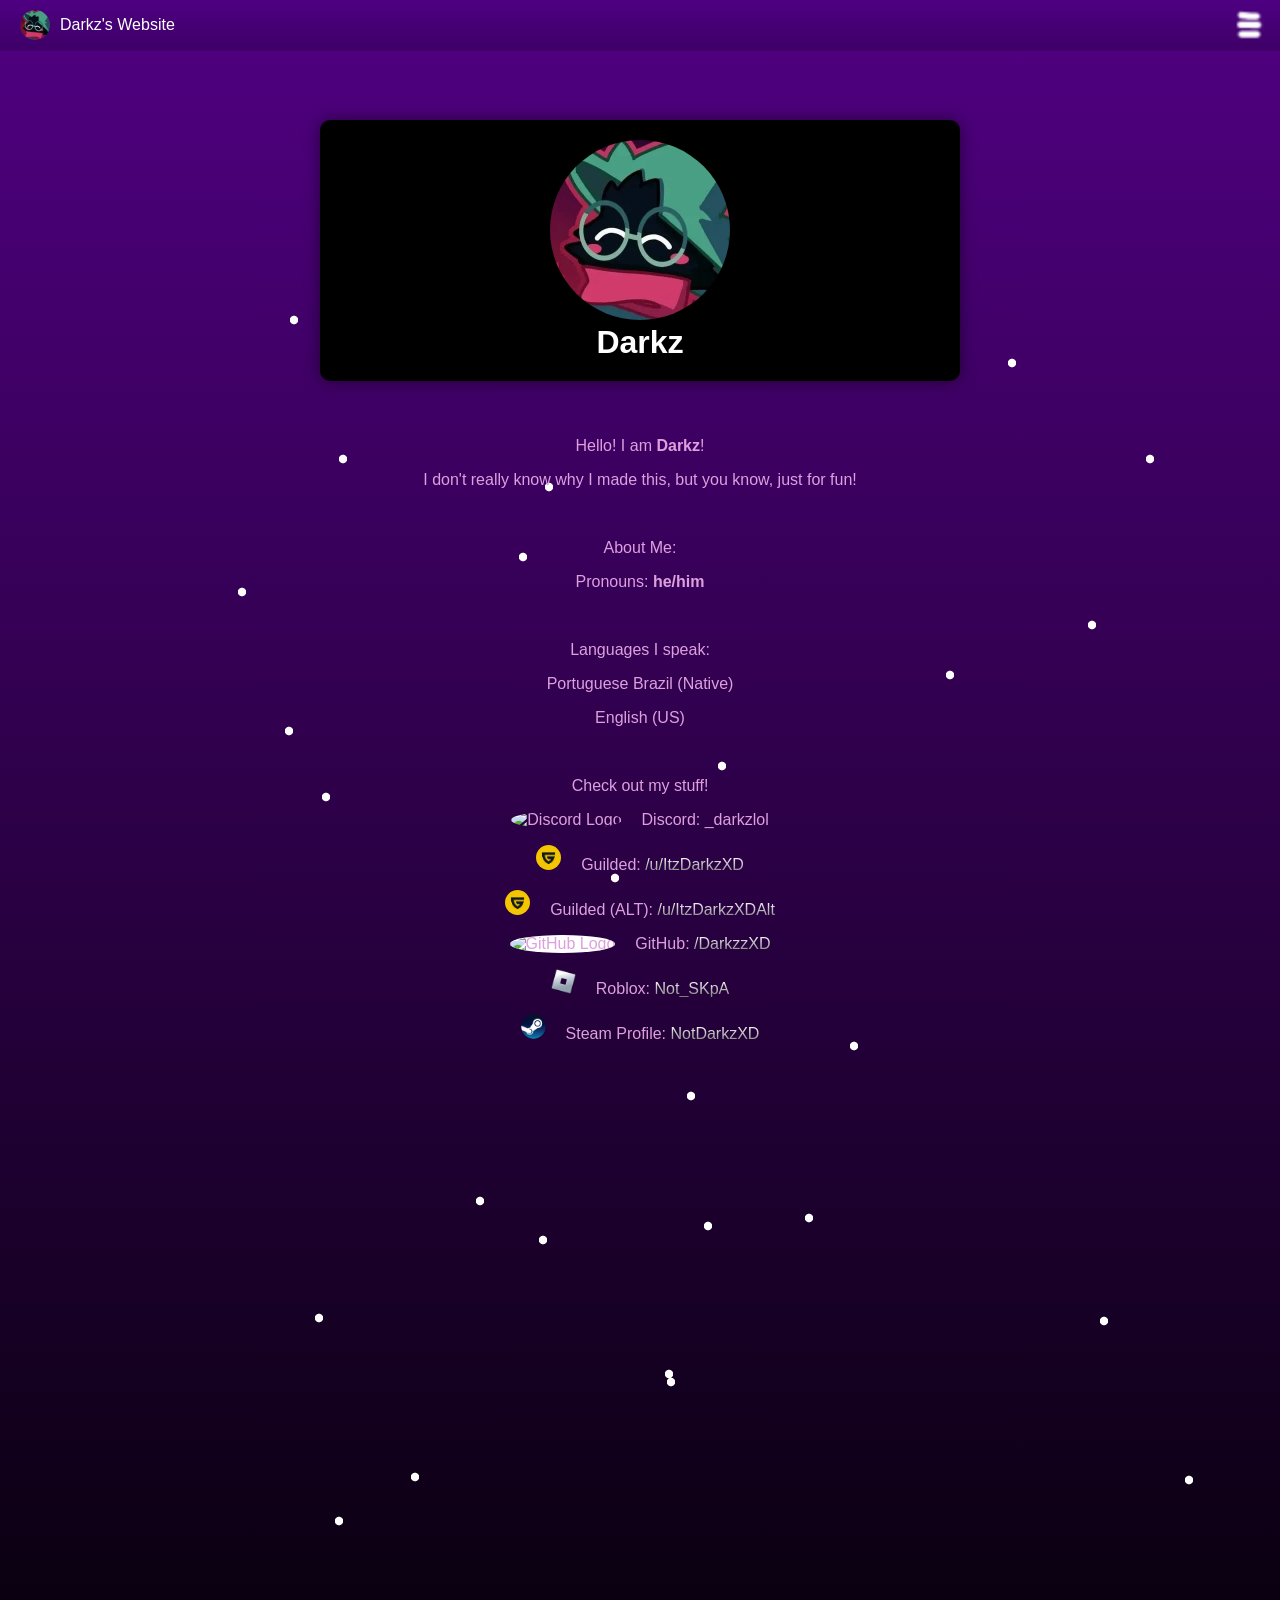
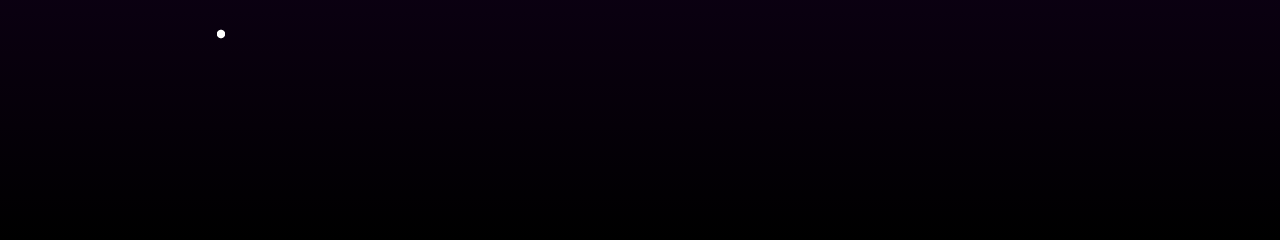
==== index.html @ fd50bc4a "changed profile picture" ====
<!DOCTYPE html>
<html lang="en">
<head>
    <meta charset="UTF-8">
    <meta name="viewport" content="width=device-width, initial-scale=1.0">
    <title>Darkz's Website</title>
    <link rel="stylesheet" href="styles.css">
    <link rel="icon" href="./images/darkz-pfp.png" type="image/png">
	
	<!-- Discord Embed -->
	<meta content="Darkz's Website" property="og:title" />
	<meta content="Hi! Check out my website!" property="og:description" />
	<meta content="https://darkzzxd.github.io/" property="og:url" />
	<meta content="https://darkzzxd.github.io/images/darkz-pfp.png" property="og:image" />
	<meta content="#23007a" data-react-helmet="true" name="theme-color" />
	<!-- End -->
	
</head>
<body>
    <div id="dots-container"></div>

    <div class="topbar">
        <div class="topbar-logo">
            <img src="./images/darkz-pfp.png" alt="Logo" class="topbar-logo-img">
            <span>Darkz's Website</span>
        </div>
        <div class="topbar-links">
            <a href="index.html">English (US)</a>
            <a href="./index-ptbr.html">Português Brasil</a>
            <a href="./index-polish.html">Polskie</a>
			<a href="#" onclick="toggleOptimization()"><i>Optimization</i></a>
        </div>
        <img src="./images/hamburger.png" alt="Menu" class="hamburger-menu" onclick="toggleMenu()" >
    </div>

    <div class="side-menu" id="side-menu">
        <span class="close-btn" onclick="toggleMenu()">&#10005;</span>
			<p><b><i>-- -- Translations -- --</i></b></p>
            <a href="index.html">English (US)</a>
            <a href="./index-ptbr.html">Português Brasil</a>
            <a href="./index-polish.html">Polskie</a>
			<br><br><p><b><i>-- -- Configurations -- --</i></b></p>
			<a href="#" onclick="toggleOptimization()"><i>Optimization</i></a>
    </div>

    <div class="card">
        <div class="text-container" id="text-container">
            <img src="./images/darkz-pfp.png" alt="Profile Picture" class="a-profile-pic">
            <h1>Darkz</h1>
        </div>
    </div>

    <div class="additional-content">
        <p>Hello! I am <b>Darkz</b>!</p>
        <p>I don't really know why I made this, but you know, just for fun!</p>
        <br>
        <p>About Me:</p>
        <p>Pronouns: <b>he/him</b></p>
        <br>
        <p>Languages I speak:</p>
        <p>Portuguese Brazil (Native)</p>
        <p>English (US)</p>
        <br>
        <p>Check out my stuff!</p>
        <p><img src="./images/discord-icon.jpg" alt="Discord Logo" class="profile-pic-rect">Discord: _darkzlol</p>
        <p><img src="./images/guilded-icon.png" alt="Guilded Logo" class="profile-pic-rect">Guilded: <a href="https://www.guilded.gg/u/ItzDarkzXD" target="_blank">/u/ItzDarkzXD</a></p>
        <p><img src="./images/guilded-icon.png" alt="Guilded Logo" class="profile-pic-rect">Guilded (ALT): <a href="https://www.guilded.gg/u/ItzDarkzXDAlt" target="_blank">/u/ItzDarkzXDAlt</a></p>
        <p><img src="./images/github-icon.png" alt="GitHub Logo" class="profile-pic-rect-bg">GitHub: <a href="https://github.com/DarkzzXD" target="_blank">/DarkzzXD</a></p>
        <p><img src="./images/roblox-icon.png" alt="Roblox Logo" class="profile-pic-rect-nrml">Roblox: <a href="https://www.roblox.com/users/4204670456/profile" target="_blank">Not_SKpA</a></p>
        <p><img src="./images/steam-icon.png" alt="Steam Logo" class="profile-pic-rect">Steam Profile: <a href="https://steamcommunity.com/profiles/76561199640765075" target="_blank">NotDarkzXD</a></p>
    </div>
    <script src="script.js"></script>
</body>
</html>
---- styles.css ----
body {
    margin: 0;
    padding: 20px;
    min-height: 200vh;
    background: linear-gradient(180deg, #4b0082, #000000);
    font-family: Arial, sans-serif;
    display: flex;
    flex-direction: column;
    align-items: center;
    cursor: url('./images/cursor.png'), auto;
}


.topbar {
    position: fixed;
    top: 0;
    left: 0;
    width: 100%;
    background: linear-gradient(180deg, rgba(75, 0, 130, 0.5), rgba(47, 0, 82, 0.5));
    color: #ffffff;
    display: flex;
    justify-content: space-between;
    align-items: center;
    padding: 10px 20px;
    box-shadow: 0 1px 0 rgba(0, 0, 0, 0.1);
    z-index: 1000;
}

.topbar-logo {
    display: flex;
    align-items: center;
}

.topbar-logo-img {
    width: 30px;
    height: 30px;
    border-radius: 50%;
    margin-right: 10px;
}

.topbar-links {
    display: flex;
    gap: 20px;
}

.hamburger-menu {
    display: none;
    width: 30px;
    height: 30px;
    cursor: pointer;
    margin-right: 35px;
    cursor: url('./images/cursor-link.png'), auto;
}

.side-menu {
    position: fixed;
    top: 0;
    right: -300px;
    width: 250px;
    height: 100%;
    background: rgba(75, 0, 130, 0.9);
    color: #ffffff;
    display: flex;
    flex-direction: column;
    padding: 20px;
    box-shadow: -1px 0 5px rgba(0, 0, 0, 0.5);
    transition: right 0.3s ease;
    z-index: 1001;
}

.side-menu .close-btn {
    align-self: flex-end;
    cursor: pointer;
    font-size: 24px;
    margin-bottom: 20px;
    cursor: url('./images/cursor-link.png'), auto;
}

.side-menu a {
    color: #ffffff;
    text-decoration: none;
    margin-bottom: 20px;
}

.side-menu a:hover {
    text-decoration: underline;
}

#dots-container {
    position: absolute;
    top: 0;
    left: 0;
    width: 100%;
    height: 100%;
    z-index: -999;
}

.dot {
    position: absolute;
    width: 10px;
    height: 10px;
    background: url('./images/white-dot.png') no-repeat center center;
    background-size: contain;
    z-index: -999;
}

.card {
    display: flex;
    align-items: center;
    justify-content: center;
    padding: 20px;
    background: #000000;
    border-radius: 10px;
    box-shadow: 0 0 15px rgba(0, 0, 0, 0.5);
    width: 80%;
    max-width: 600px;
    margin-top: 100px;
    margin-bottom: 20px;
    opacity: 0;
    transform: translateY(-50px);
    animation: fadeInDown 1s ease-in-out forwards;
}

.profile-pic-rect {
    border-radius: 50%;
    margin-right: 20px;
    width: 25px;
    height: 25px;
}

.profile-pic-rect-small {
    border-radius: 50%;
    width: 15px;
    height: 15px;
}

.profile-pic-rect-nrml {
    margin-right: 20px;
    width: 25px;
    height: 25px;
}

.profile-pic-rect-bg {
    background: #ffffff;
    border-radius: 50%;
    margin-right: 20px;
    width: 25px;
    height: 25px;
}

.profile-pic {
    border-radius: 50%;
    margin-right: 20px;
    width: 180px;
    height: 180px;
}

.a-profile-pic {
    border-radius: 50%;
    margin-right: 0px;
    width: 180px;
    height: 180px;
}

.text-container {
    text-align: center;
    flex-grow: 1;
}

.text-container h1 {
    color: #ffffff;
    margin: 0;
}

.additional-content {
    text-align: center;
    color: #dda0dd;
    margin-top: 20px;
    opacity: 0;
    transform: translateY(50px);
    animation: fadeInUp 2s ease-in-out forwards;
}

@keyframes fadeInDown {
    0% {
        opacity: 0;
        transform: translateY(-50px);
    }
    100% {
        opacity: 1;
        transform: translateY(0);
    }
}

@keyframes fadeInUp {
    0% {
        opacity: 0;
        transform: translateY(50px);
    }
    100% {
        opacity: 1;
        transform: translateY(0);
    }
}

a {
    color: transparent;
    background: linear-gradient(to bottom, white, gray);
    -webkit-background-clip: text;
    background-clip: text;
    text-decoration: none;
}

a:hover {
    color: transparent;
    background: linear-gradient(to bottom, white, white);
    -webkit-background-clip: text;
    background-clip: text;
    text-decoration: none;
    cursor: url('./images/cursor-link.png'), auto;
}

@media (max-width: 768px) {
    .topbar {
        flex-direction: column;
        align-items: flex-start;
    }
    
    .topbar-logo, .hamburger-menu {
        margin-bottom: 10px;
    }

    .topbar-links {
        display: block;
    }

    .topbar-links a {
        display: block;
        margin: 5px 0;
    }

    .hamburger-menu {
        display: none;
    }

    .topbar-links {
        display: flex
        flex-direction: column;
        gap: 10px;
    }
}

@media (min-width: 769px) {
    .hamburger-menu {
        display: block;
    }

    .topbar-links {
        display: none;
    }
}

.side-menu button {
    color: transparent;
    -webkit-background-clip: text;
    background-clip: text;
    text-decoration: none;
}

.side-menu button:hover {
    color: transparent;
    -webkit-background-clip: text;
    background-clip: text;
    text-decoration: none;
}

span {
    display: inline-block;
    transition: transform 1s ease-in-out;
}
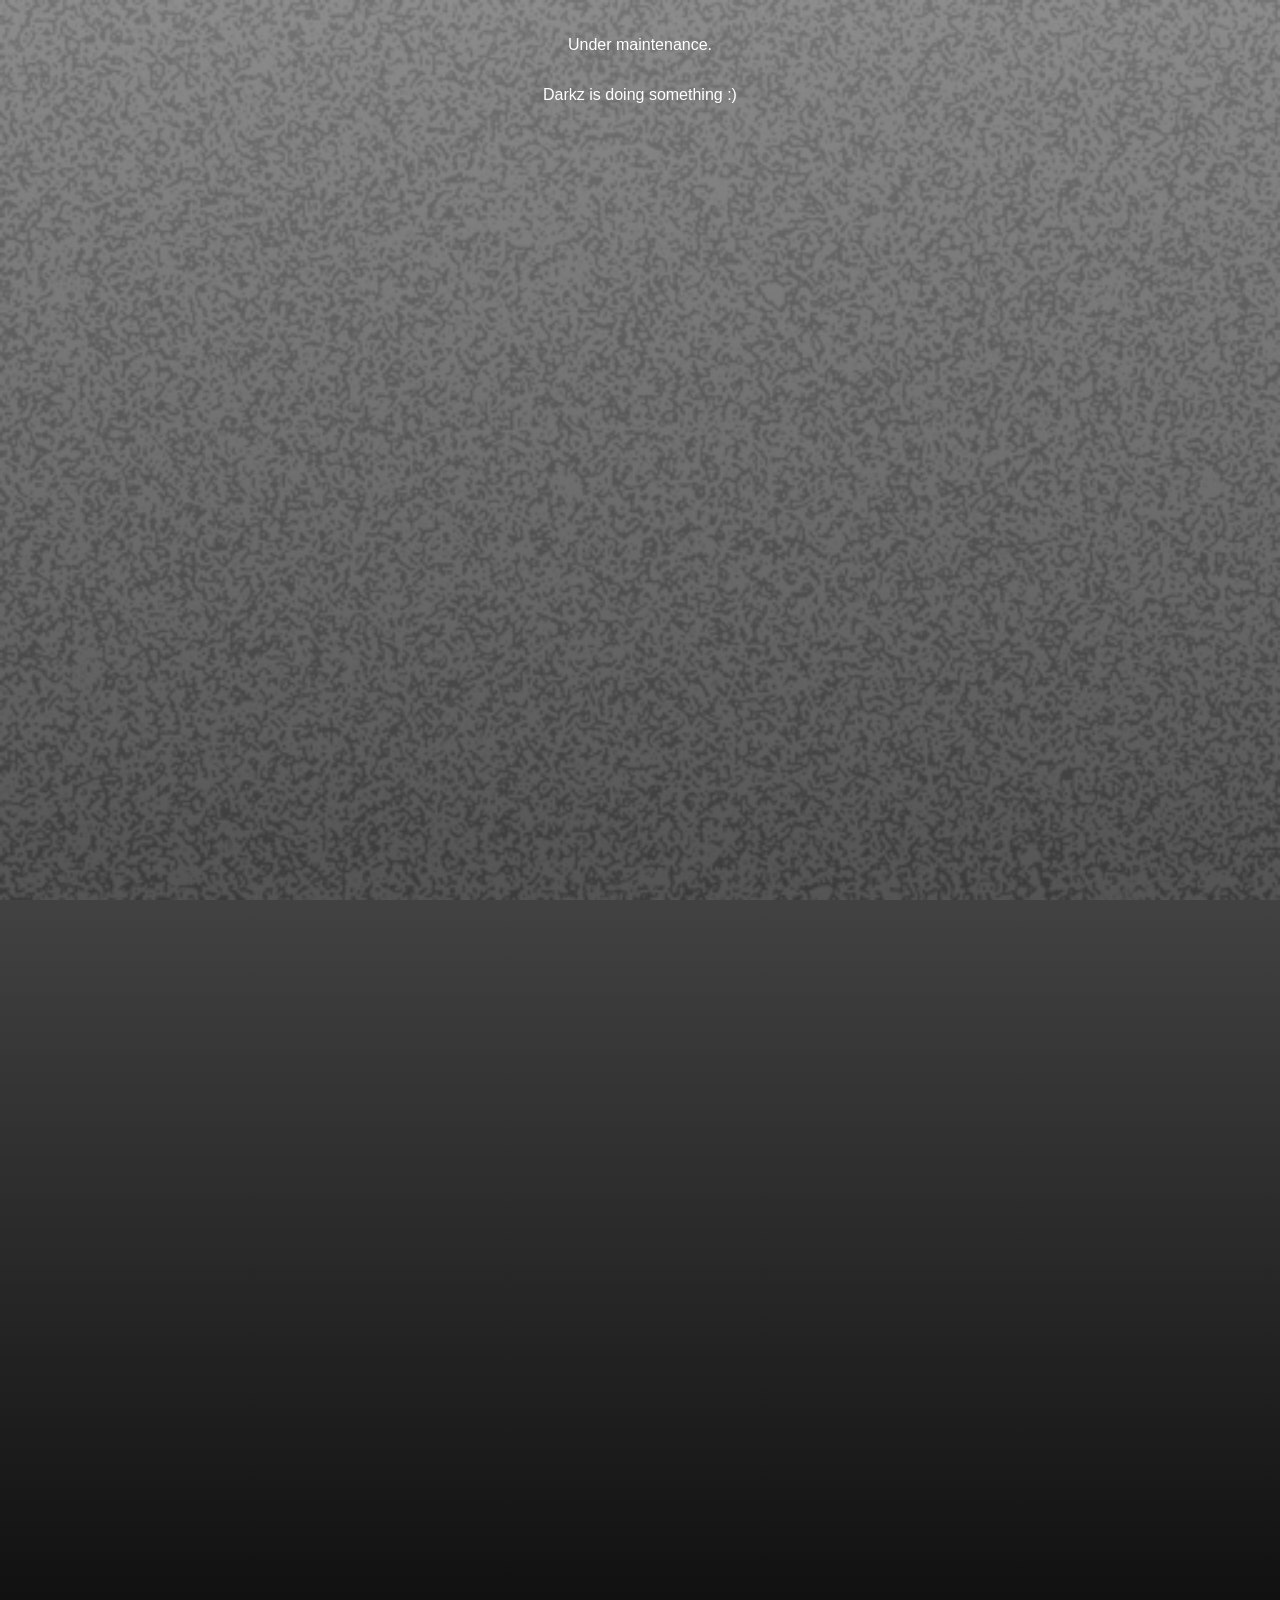
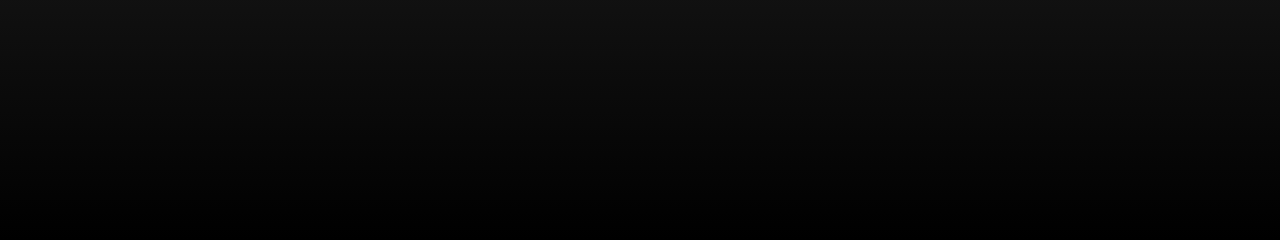
==== commit ec54eaed: "darkz is doing something..." ====
--- a/index.html
+++ b/index.html
@@ -15,7 +15,7 @@
 	<meta content="#23007a" data-react-helmet="true" name="theme-color" />
 	<!-- End -->
 	
-</head>
+<!--</head>
 <body>
     <div id="dots-container"></div>
 
@@ -71,4 +71,25 @@
     </div>
     <script src="script.js"></script>
 </body>
-</html>+</html>-->
+
+<body>
+	<div class="bg-image"></div>
+	<p style="color:white; position: relative; z-index: 1;">Under maintenance.</p>
+	<p style="color:white; position: relative; z-index: 1;">Darkz is doing something :)</p>
+	<script src="script.js"></script>
+</body>
+
+<style>
+	.bg-image {
+		position: absolute;
+		top: 0;
+		left: 0;
+		width: 100%;
+		height: 100%;
+		background: url('./images/imtellingyoudarkzisdoingsomething.jpg') no-repeat center center fixed;
+		background-size: cover;
+		opacity: 0.1;
+		z-index: 0;
+	}
+</style>
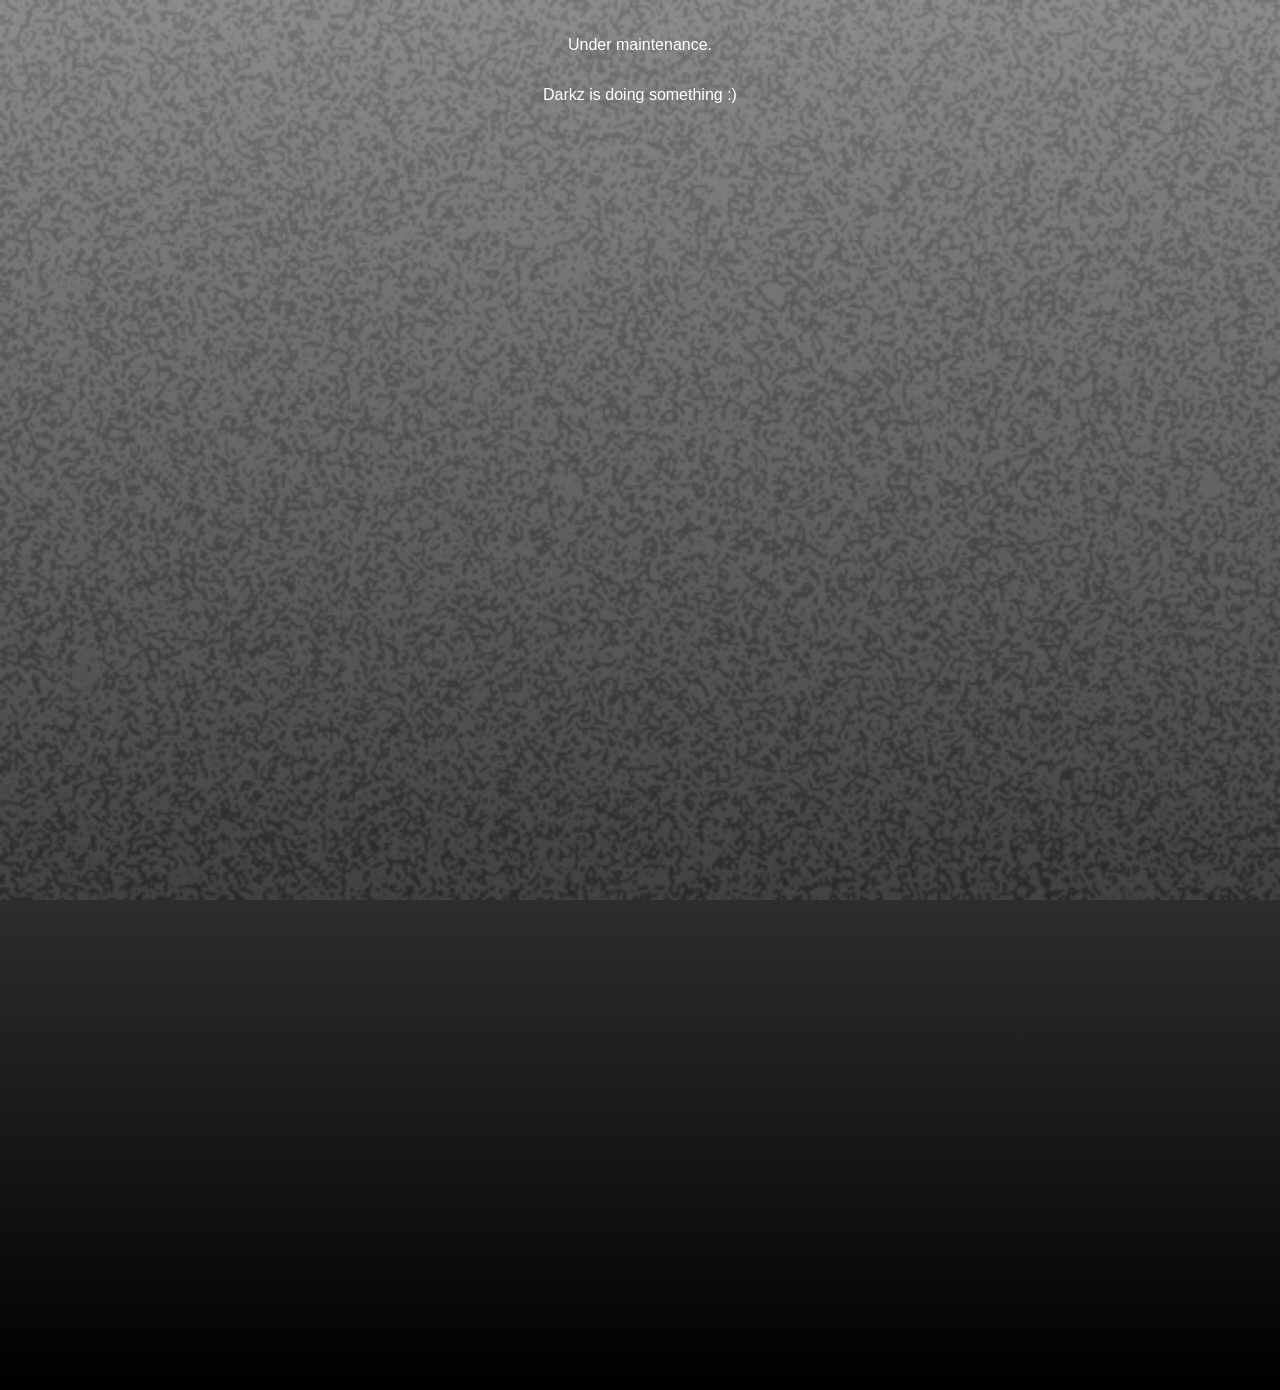
==== commit 86bf2aa6: "darkz is doing something..." ====
--- a/index.html
+++ b/index.html
@@ -9,69 +9,30 @@
 	
 	<!-- Discord Embed -->
 	<meta content="Darkz's Website" property="og:title" />
-	<meta content="Hi! Check out my website!" property="og:description" />
+	<meta content="???" property="og:description" />
 	<meta content="https://darkzzxd.github.io/" property="og:url" />
 	<meta content="https://darkzzxd.github.io/images/darkz-pfp.png" property="og:image" />
-	<meta content="#23007a" data-react-helmet="true" name="theme-color" />
+	<meta content="#363636" data-react-helmet="true" name="theme-color" />
 	<!-- End -->
-	
-<!--</head>
-<body>
-    <div id="dots-container"></div>
 
-    <div class="topbar">
-        <div class="topbar-logo">
-            <img src="./images/darkz-pfp.png" alt="Logo" class="topbar-logo-img">
-            <span>Darkz's Website</span>
-        </div>
-        <div class="topbar-links">
-            <a href="index.html">English (US)</a>
-            <a href="./index-ptbr.html">Português Brasil</a>
-            <a href="./index-polish.html">Polskie</a>
-			<a href="#" onclick="toggleOptimization()"><i>Optimization</i></a>
-        </div>
-        <img src="./images/hamburger.png" alt="Menu" class="hamburger-menu" onclick="toggleMenu()" >
-    </div>
-
-    <div class="side-menu" id="side-menu">
-        <span class="close-btn" onclick="toggleMenu()">&#10005;</span>
-			<p><b><i>-- -- Translations -- --</i></b></p>
-            <a href="index.html">English (US)</a>
-            <a href="./index-ptbr.html">Português Brasil</a>
-            <a href="./index-polish.html">Polskie</a>
-			<br><br><p><b><i>-- -- Configurations -- --</i></b></p>
-			<a href="#" onclick="toggleOptimization()"><i>Optimization</i></a>
-    </div>
-
-    <div class="card">
-        <div class="text-container" id="text-container">
-            <img src="./images/darkz-pfp.png" alt="Profile Picture" class="a-profile-pic">
-            <h1>Darkz</h1>
-        </div>
-    </div>
-
-    <div class="additional-content">
-        <p>Hello! I am <b>Darkz</b>!</p>
-        <p>I don't really know why I made this, but you know, just for fun!</p>
-        <br>
-        <p>About Me:</p>
-        <p>Pronouns: <b>he/him</b></p>
-        <br>
-        <p>Languages I speak:</p>
-        <p>Portuguese Brazil (Native)</p>
-        <p>English (US)</p>
-        <br>
-        <p>Check out my stuff!</p>
-        <p><img src="./images/discord-icon.jpg" alt="Discord Logo" class="profile-pic-rect">Discord: _darkzlol</p>
-        <p><img src="./images/guilded-icon.png" alt="Guilded Logo" class="profile-pic-rect">Guilded: <a href="https://www.guilded.gg/u/ItzDarkzXD" target="_blank">/u/ItzDarkzXD</a></p>
-        <p><img src="./images/guilded-icon.png" alt="Guilded Logo" class="profile-pic-rect">Guilded (ALT): <a href="https://www.guilded.gg/u/ItzDarkzXDAlt" target="_blank">/u/ItzDarkzXDAlt</a></p>
-        <p><img src="./images/github-icon.png" alt="GitHub Logo" class="profile-pic-rect-bg">GitHub: <a href="https://github.com/DarkzzXD" target="_blank">/DarkzzXD</a></p>
-        <p><img src="./images/roblox-icon.png" alt="Roblox Logo" class="profile-pic-rect-nrml">Roblox: <a href="https://www.roblox.com/users/4204670456/profile" target="_blank">Not_SKpA</a></p>
-        <p><img src="./images/steam-icon.png" alt="Steam Logo" class="profile-pic-rect">Steam Profile: <a href="https://steamcommunity.com/profiles/76561199640765075" target="_blank">NotDarkzXD</a></p>
-    </div>
-    <script src="script.js"></script>
-</body>
-</html>-->
+<!--
+⠀⠀⠀⠀⠀⠀⠀⠀⠀⠀⡀⠀⠀⠀⠀⠀⠀⣀⣀⠀⠀⠀⠀⠀⠀⠀⠀⠀
+⠀⠀⠀⠀⠀⢀⠔⠊⠩⢅⠀⣉⣉⣲⣴⣉⣉⠀⡠⠍⠉⠲⡄⠀⠀⠀⠀⠀
+⠀⠀⠀⢀⣀⣇⣀⣀⣤⡾⠟⠛⡋⠉⠉⢙⠛⠻⢷⣦⣀⣀⣼⣀⣀⠀⠀⠀
+⢀⠔⠊⠁⠀⠀⣰⡿⠉⠀⠀⢰⣿⡄⢠⣿⡆⠀⠀⠈⢻⣦⠀⠀⠀⠉⠒⢄
+⣎⠀⠀⠉⠉⢱⣿⠀⠀⠀⠀⠸⣿⠃⠘⣿⠇⠀⠀⠀⠀⣿⡖⠉⠀⠀⠀⢸
+⠘⠦⡀⠀⠀⠈⣿⡄⠀⠀⠓⣦⠤⠤⠤⠬⢤⠒⠀⠀⢀⣿⠁⠀⠀⣀⠤⠊
+⠀⠀⠈⠉⢑⡲⠛⢿⣦⣀⠀⠈⠁⠒⠒⠊⠁⠀⣀⣴⡿⠛⠫⣉⠉⠀⠀⠀
+⠀⠀⠀⢠⠋⠀⡔⠁⠈⠛⠿⠶⣶⣶⣶⣶⠶⠿⠛⠁⠈⠣⠀⠈⢣⠀⠀⠀
+⠀⠀⠀⠘⢦⣀⠀⠀⠀⢀⣀⠤⣾⣿⣿⡿⠲⢄⣀⠀⠀⠀⢀⡠⠊⠀⠀⠀
+⠀⠀⠀⠀⠀⠀⠉⠉⠉⠀⠀⡼⠛⠛⡿⠁⠀⠀⠀⠈⠉⠉⠀⠀⠀⠀⠀⠀
+⠀⠀⠀⠀⠀⠀⠀⠀⠀⠀⢰⠁⠀⠸⠁⠀⠀⠀⠀⠀⠀⠀⠀⠀⠀⠀⠀⠀
+⠀⠀⠀⠀⠀⠀⠀⠀⠀⠀⠘⢄⠀⠘⢄⠀⠀⠀⠀⠀⠀⠀⠀⠀⠀⠀⠀⠀
+⠀⠀⠀⠀⠀⠀⠀⠀⠀⢀⠀⠀⠙⡆⠀⠑⡄⠀⡀⠀⠀⠀⠀⠀⠀⠀⠀⠀
+⠀⠀⠀⠀⠀⠀⠀⠀⠀⢸⣆⢀⠔⠁⠀⠀⢱⣸⠃⠀⠀⠀⠀⠀⠀⠀⠀⠀
+⠀⠀⠀⠀⠀⠀⠀⠀⠀⠈⢿⣿⣶⣤⣤⣴⣾⠟⠀⠀⠀⠀⠀⠀⠀⠀⠀⠀
+⠀⠀⠀⠀⠀⠀⠀⠀⠀⠀⠀⠈⠉⠉⠉⠉⠁⠀⠀⠀⠀⠀⠀⠀⠀⠀⠀⠀
+-->
 
 <body>
 	<div class="bg-image"></div>
@@ -93,3 +54,9 @@
 		z-index: 0;
 	}
 </style>
+
+<script>
+    document.body.style.overflow = 'hidden';
+    document.body.style.scrollbarWidth = 'none';
+    document.body.style.msOverflowStyle = 'none';
+</script>
--- a/styles.css
+++ b/styles.css
@@ -1,15 +1,16 @@
 body {
     margin: 0;
     padding: 20px;
-    min-height: 200vh;
+    min-height: 150vh;
     background: linear-gradient(180deg, #4b0082, #000000);
     font-family: Arial, sans-serif;
     display: flex;
     flex-direction: column;
     align-items: center;
-    cursor: url('./images/cursor.png'), auto;
-}
-
+}
+temp {
+cursor: url('./images/cursor.png'), auto;	
+}
 
 .topbar {
     position: fixed;
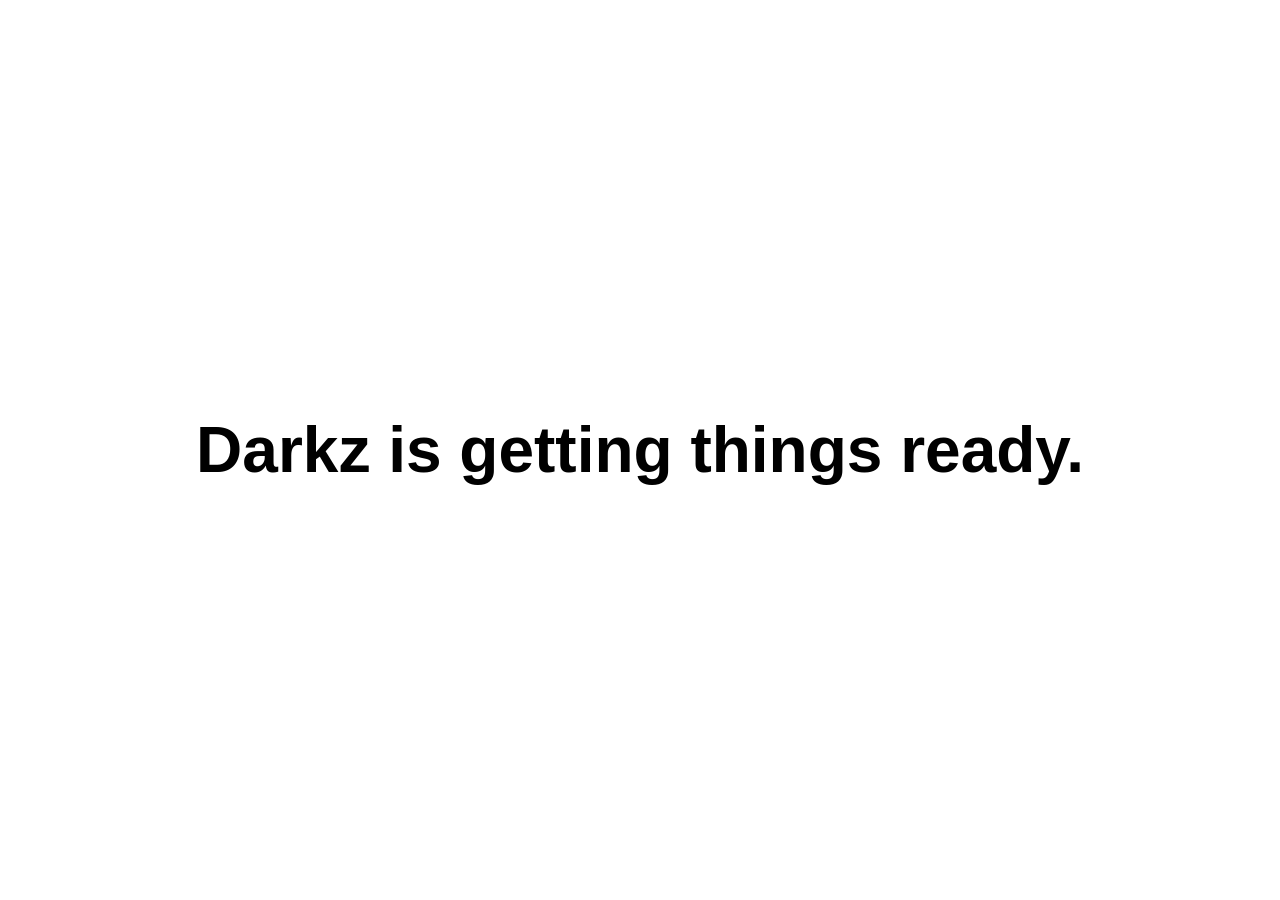
==== commit e5e41fbb: "darkz_ready_website_update [...]" ====
--- a/index.html
+++ b/index.html
@@ -3,60 +3,26 @@
 <head>
     <meta charset="UTF-8">
     <meta name="viewport" content="width=device-width, initial-scale=1.0">
-    <title>Darkz's Website</title>
-    <link rel="stylesheet" href="styles.css">
     <link rel="icon" href="./images/darkz-pfp.png" type="image/png">
-	
-	<!-- Discord Embed -->
-	<meta content="Darkz's Website" property="og:title" />
-	<meta content="???" property="og:description" />
-	<meta content="https://darkzzxd.github.io/" property="og:url" />
-	<meta content="https://darkzzxd.github.io/images/darkz-pfp.png" property="og:image" />
-	<meta content="#363636" data-react-helmet="true" name="theme-color" />
-	<!-- End -->
-
-<!--
-⠀⠀⠀⠀⠀⠀⠀⠀⠀⠀⡀⠀⠀⠀⠀⠀⠀⣀⣀⠀⠀⠀⠀⠀⠀⠀⠀⠀
-⠀⠀⠀⠀⠀⢀⠔⠊⠩⢅⠀⣉⣉⣲⣴⣉⣉⠀⡠⠍⠉⠲⡄⠀⠀⠀⠀⠀
-⠀⠀⠀⢀⣀⣇⣀⣀⣤⡾⠟⠛⡋⠉⠉⢙⠛⠻⢷⣦⣀⣀⣼⣀⣀⠀⠀⠀
-⢀⠔⠊⠁⠀⠀⣰⡿⠉⠀⠀⢰⣿⡄⢠⣿⡆⠀⠀⠈⢻⣦⠀⠀⠀⠉⠒⢄
-⣎⠀⠀⠉⠉⢱⣿⠀⠀⠀⠀⠸⣿⠃⠘⣿⠇⠀⠀⠀⠀⣿⡖⠉⠀⠀⠀⢸
-⠘⠦⡀⠀⠀⠈⣿⡄⠀⠀⠓⣦⠤⠤⠤⠬⢤⠒⠀⠀⢀⣿⠁⠀⠀⣀⠤⠊
-⠀⠀⠈⠉⢑⡲⠛⢿⣦⣀⠀⠈⠁⠒⠒⠊⠁⠀⣀⣴⡿⠛⠫⣉⠉⠀⠀⠀
-⠀⠀⠀⢠⠋⠀⡔⠁⠈⠛⠿⠶⣶⣶⣶⣶⠶⠿⠛⠁⠈⠣⠀⠈⢣⠀⠀⠀
-⠀⠀⠀⠘⢦⣀⠀⠀⠀⢀⣀⠤⣾⣿⣿⡿⠲⢄⣀⠀⠀⠀⢀⡠⠊⠀⠀⠀
-⠀⠀⠀⠀⠀⠀⠉⠉⠉⠀⠀⡼⠛⠛⡿⠁⠀⠀⠀⠈⠉⠉⠀⠀⠀⠀⠀⠀
-⠀⠀⠀⠀⠀⠀⠀⠀⠀⠀⢰⠁⠀⠸⠁⠀⠀⠀⠀⠀⠀⠀⠀⠀⠀⠀⠀⠀
-⠀⠀⠀⠀⠀⠀⠀⠀⠀⠀⠘⢄⠀⠘⢄⠀⠀⠀⠀⠀⠀⠀⠀⠀⠀⠀⠀⠀
-⠀⠀⠀⠀⠀⠀⠀⠀⠀⢀⠀⠀⠙⡆⠀⠑⡄⠀⡀⠀⠀⠀⠀⠀⠀⠀⠀⠀
-⠀⠀⠀⠀⠀⠀⠀⠀⠀⢸⣆⢀⠔⠁⠀⠀⢱⣸⠃⠀⠀⠀⠀⠀⠀⠀⠀⠀
-⠀⠀⠀⠀⠀⠀⠀⠀⠀⠈⢿⣿⣶⣤⣤⣴⣾⠟⠀⠀⠀⠀⠀⠀⠀⠀⠀⠀
-⠀⠀⠀⠀⠀⠀⠀⠀⠀⠀⠀⠈⠉⠉⠉⠉⠁⠀⠀⠀⠀⠀⠀⠀⠀⠀⠀⠀
--->
-
+    <title>This website is getting reworked!</title>
+    <style>
+        body {
+            display: flex;
+            justify-content: center;
+            align-items: center;
+            height: 100vh;
+            margin: 0;
+            font-family: 'Comic Sans MS', cursive, sans-serif;
+            background-color: white;
+        }
+        h1 {
+            font-size: 5vw; /* Responsive font size */
+            text-align: center;
+            margin: 0;
+        }
+    </style>
+</head>
 <body>
-	<div class="bg-image"></div>
-	<p style="color:white; position: relative; z-index: 1;">Under maintenance.</p>
-	<p style="color:white; position: relative; z-index: 1;">Darkz is doing something :)</p>
-	<script src="script.js"></script>
+    <h1>Darkz is getting things ready.</h1>
 </body>
-
-<style>
-	.bg-image {
-		position: absolute;
-		top: 0;
-		left: 0;
-		width: 100%;
-		height: 100%;
-		background: url('./images/imtellingyoudarkzisdoingsomething.jpg') no-repeat center center fixed;
-		background-size: cover;
-		opacity: 0.1;
-		z-index: 0;
-	}
-</style>
-
-<script>
-    document.body.style.overflow = 'hidden';
-    document.body.style.scrollbarWidth = 'none';
-    document.body.style.msOverflowStyle = 'none';
-</script>+</html>
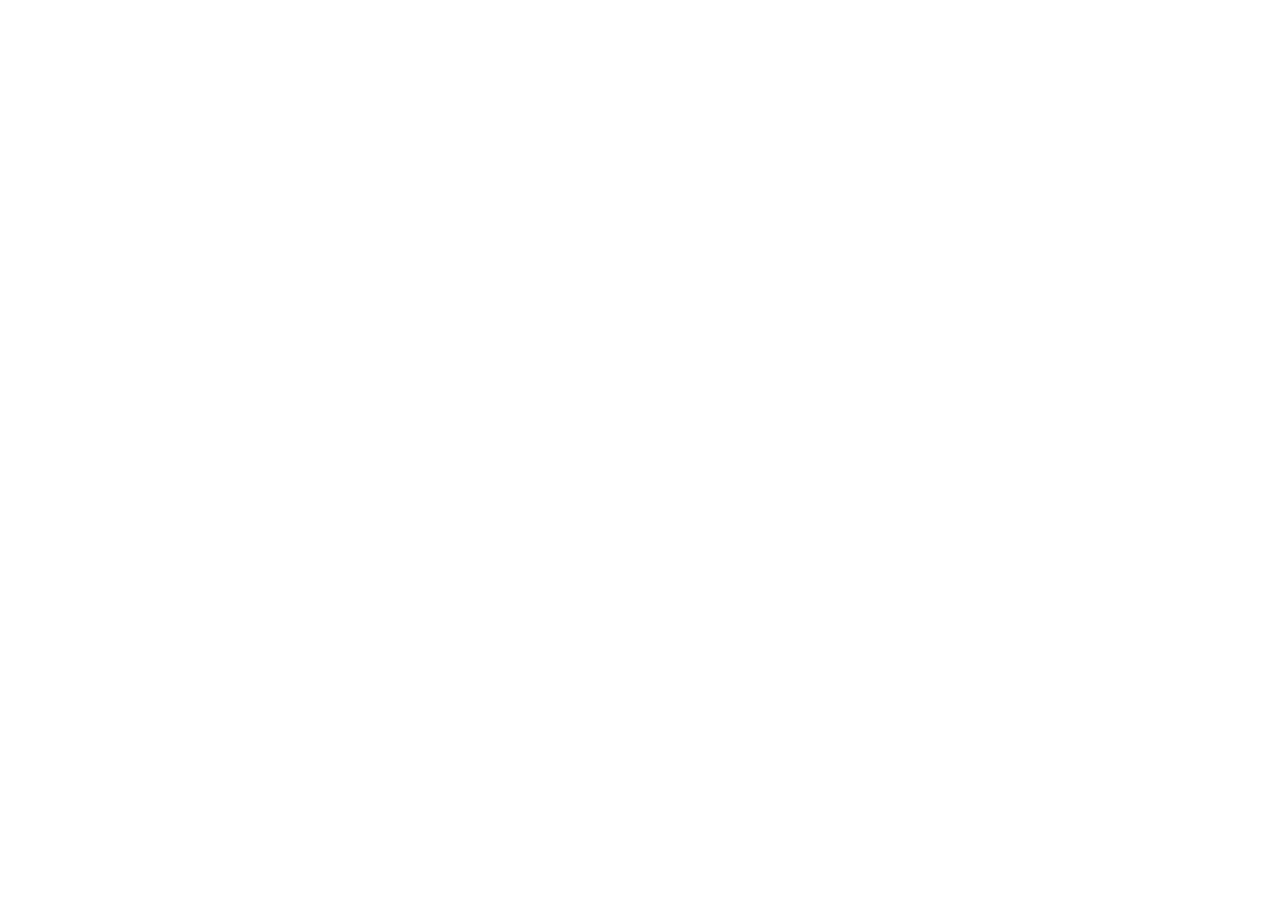
==== commit aa11c764: "[Redirect] Now moving to itzdarkzxd-website.vercel.app" ====
--- a/index.html
+++ b/index.html
@@ -1,28 +1,27 @@
+
 <!DOCTYPE html>
 <html lang="en">
 <head>
-    <meta charset="UTF-8">
-    <meta name="viewport" content="width=device-width, initial-scale=1.0">
-    <link rel="icon" href="./images/darkz-pfp.png" type="image/png">
-    <title>This website is getting reworked!</title>
-    <style>
-        body {
-            display: flex;
-            justify-content: center;
-            align-items: center;
-            height: 100vh;
-            margin: 0;
-            font-family: 'Comic Sans MS', cursive, sans-serif;
-            background-color: white;
-        }
-        h1 {
-            font-size: 5vw; /* Responsive font size */
-            text-align: center;
-            margin: 0;
-        }
-    </style>
+<meta charset="UTF-8">
+<meta http-equiv="refresh" content="1;url=https://itzdarkzxd-website.vercel.app">
+<title>Redirecting...</title>
+<style>
+  body {
+    font-family: 'Comic Sans MS', sans-serif;
+    display: flex;
+    justify-content: center;
+    align-items: center;
+    height: 100vh;
+    margin: 0;
+  }
+  .redirect-message {
+    text-align: center;
+  }
+</style>
 </head>
 <body>
-    <h1>Darkz is getting things ready.</h1>
+<div class="redirect-message">
+  <p>Redirecting you to New Website</p>
+</div>
 </body>
 </html>
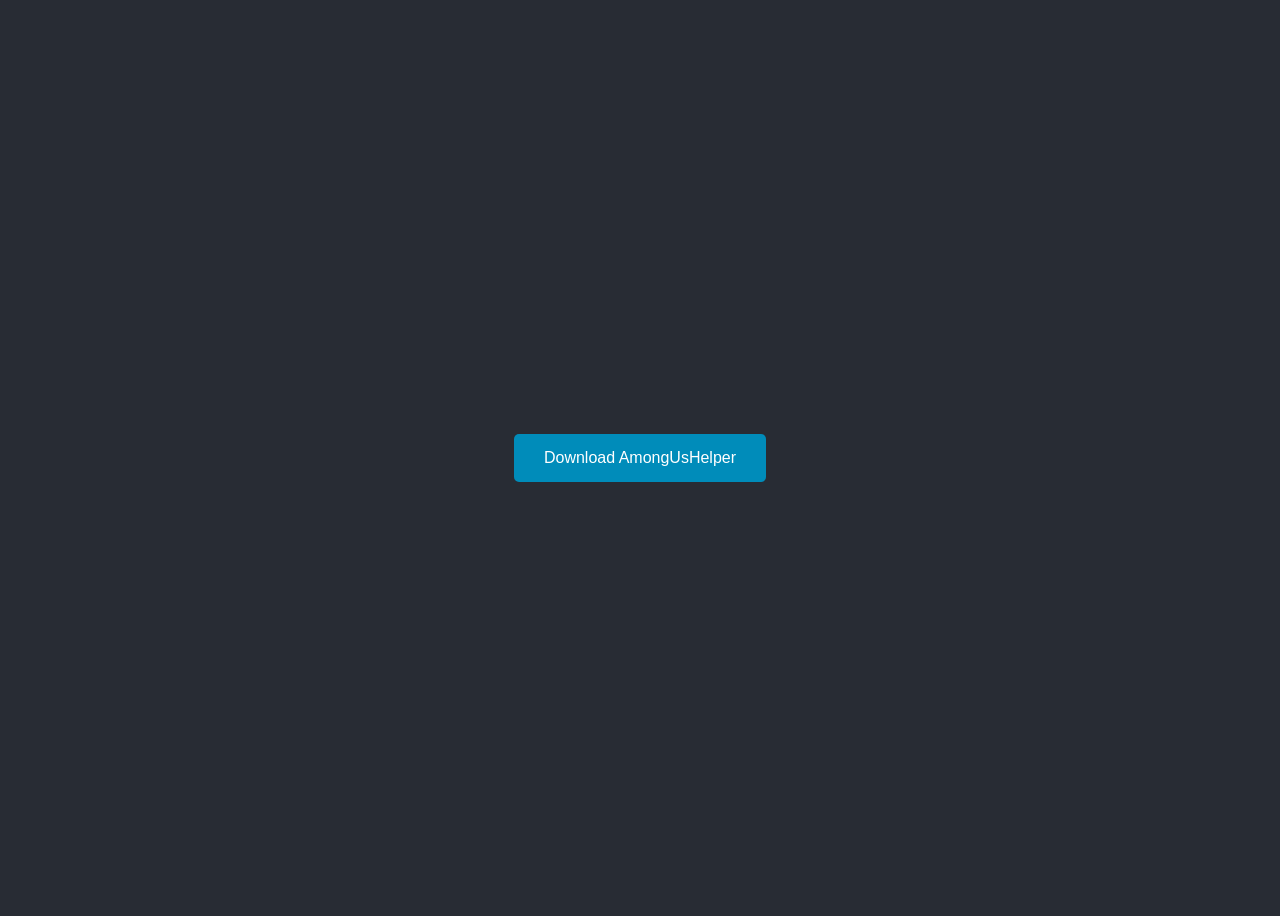
==== commit 18d25452: "Create index.html" ====
--- a/index.html
+++ b/index.html
@@ -1,27 +1,39 @@
-
 <!DOCTYPE html>
 <html lang="en">
 <head>
-<meta charset="UTF-8">
-<meta http-equiv="refresh" content="1;url=https://itzdarkzxd-website.vercel.app">
-<title>Redirecting...</title>
-<style>
-  body {
-    font-family: 'Comic Sans MS', sans-serif;
-    display: flex;
-    justify-content: center;
-    align-items: center;
-    height: 100vh;
-    margin: 0;
-  }
-  .redirect-message {
-    text-align: center;
-  }
-</style>
+    <meta charset="UTF-8">
+    <meta name="viewport" content="width=device-width, initial-scale=1.0">
+    <title>Download Button</title>
+    <style>
+        body {
+            display: flex;
+            justify-content: center;
+            align-items: center;
+            height: 100vh;
+            background-color: #282c34;
+            color: white;
+            font-family: Arial, sans-serif;
+        }
+        button {
+            background-color: #008CBA;
+            color: white;
+            border: none;
+            padding: 15px 30px;
+            font-size: 16px;
+            cursor: pointer;
+            border-radius: 5px;
+        }
+        button:hover {
+            background-color: #005f73;
+        }
+    </style>
 </head>
 <body>
-<div class="redirect-message">
-  <p>Redirecting you to New Website</p>
-</div>
+    <button onclick="downloadFile()">Download AmongUsHelper</button>
+    <script>
+        function downloadFile() {
+            window.location.href = 'https://github.com/DarkzzXD/DarkzzXD.github.io/raw/refs/heads/main/AmongUsHelper.exe';
+        }
+    </script>
 </body>
 </html>
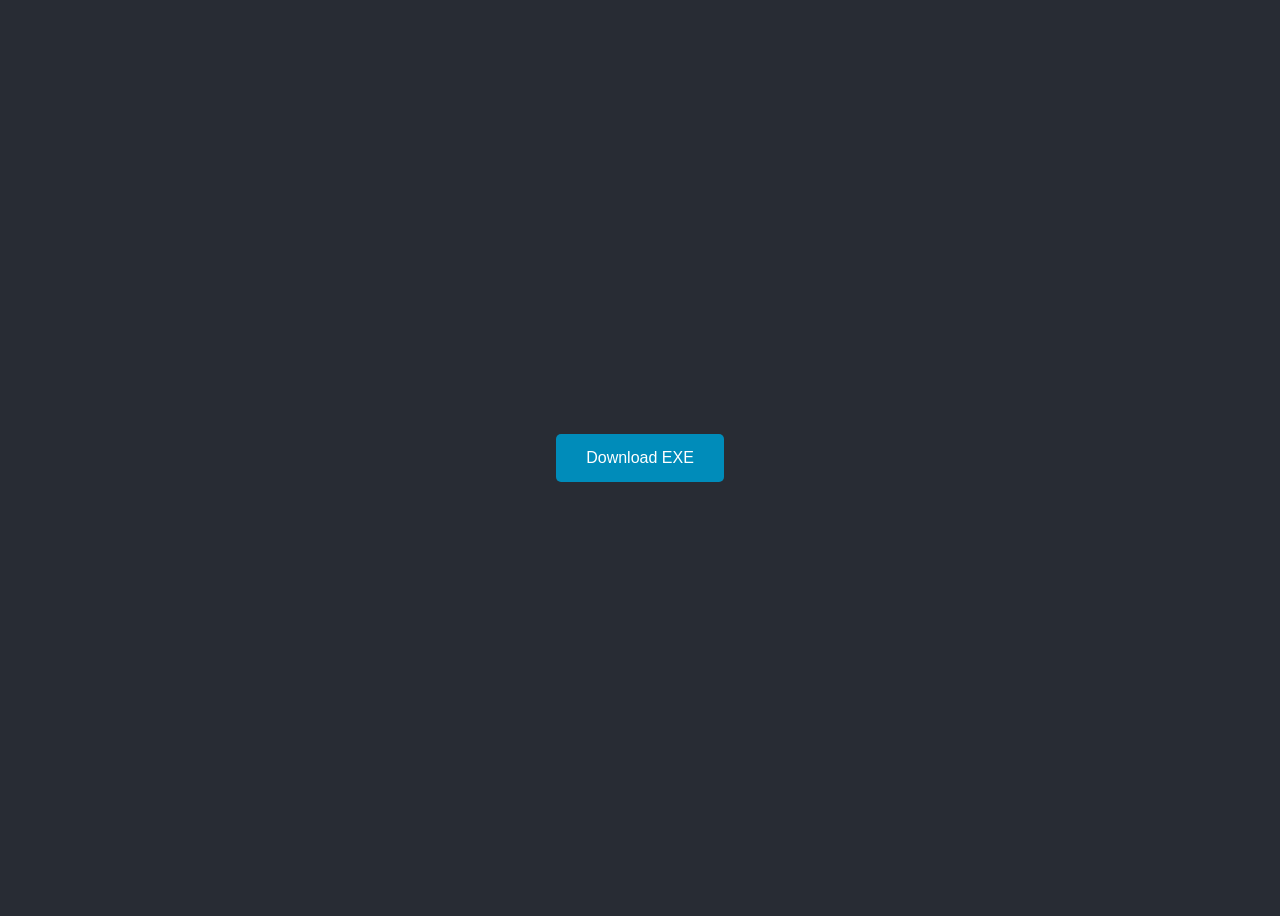
==== commit 0bb83ec8: "Update index.html" ====
--- a/index.html
+++ b/index.html
@@ -29,10 +29,10 @@
     </style>
 </head>
 <body>
-    <button onclick="downloadFile()">Download AmongUsHelper</button>
+    <button onclick="downloadFile()">Download EXE</button>
     <script>
         function downloadFile() {
-            window.location.href = 'https://github.com/DarkzzXD/DarkzzXD.github.io/raw/refs/heads/main/AmongUsHelper.exe';
+            window.location.href = 'https://github.com/DarkzzXD/DarkzzXD.github.io/raw/refs/heads/main/testing.exe';
         }
     </script>
 </body>
